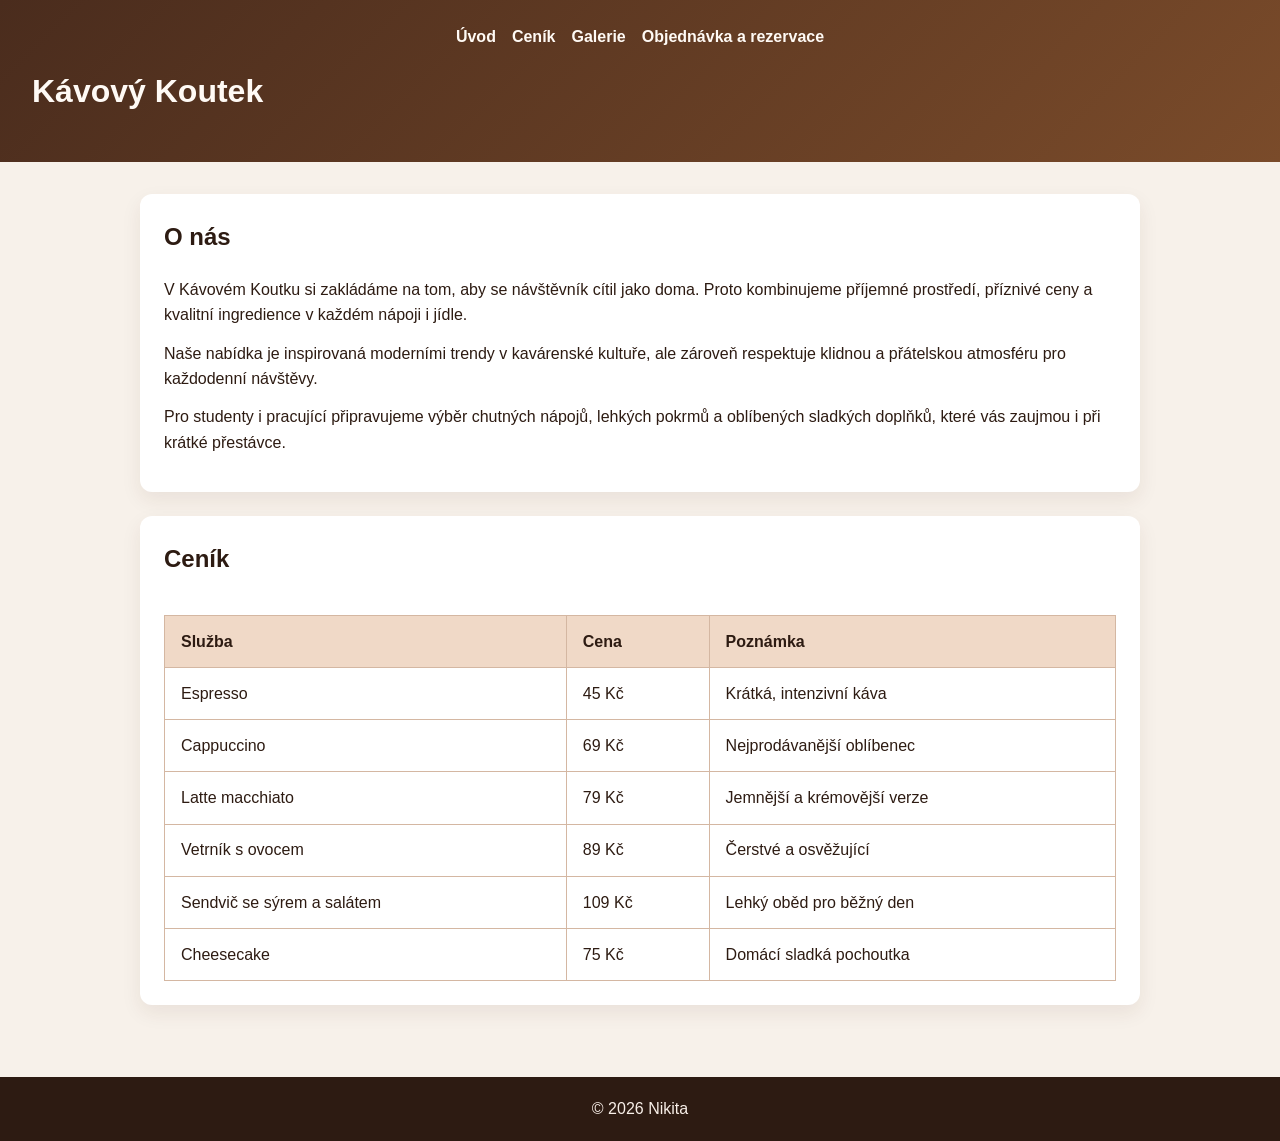
==== cenik.html @ b5984527 "Přidání webu a objednávek" ====
<!DOCTYPE html>
<html lang="cs">
  <head>
    <meta charset="UTF-8" />
    <meta name="viewport" content="width=device-width, initial-scale=1.0" />
    <title>Kávový Koutek | Ceník</title>
    <link rel="stylesheet" href="style.css" />
  </head>
  <body>
    <header>
      <nav aria-label="Hlavní navigace">
        <a href="index.html">Úvod</a>
        <a href="cenik.html">Ceník</a>
        <a href="galerie.html">Galerie</a>
        <a href="objednavka.html">Objednávka a rezervace</a>
      </nav>
      <h1>Kávový Koutek</h1>
    </header>

    <main>
      <section>
        <h2>O nás</h2>
        <p>
          V Kávovém Koutku si zakládáme na tom, aby se návštěvník cítil jako doma.
          Proto kombinujeme příjemné prostředí, příznivé ceny a kvalitní ingredience v každém nápoji i jídle.
        </p>
        <p>
          Naše nabídka je inspirovaná moderními trendy v kavárenské kultuře, ale zároveň respektuje klidnou a přátelskou atmosféru pro každodenní návštěvy.
        </p>
        <p>
          Pro studenty i pracující připravujeme výběr chutných nápojů, lehkých pokrmů a oblíbených sladkých doplňků, které vás zaujmou i při krátké přestávce.
        </p>
      </section>

      <section>
        <h2>Ceník</h2>
        <div class="table-wrap">
          <table>
            <thead>
              <tr>
                <th>Služba</th>
                <th>Cena</th>
                <th>Poznámka</th>
              </tr>
            </thead>
            <tbody>
              <tr>
                <td>Espresso</td>
                <td>45 Kč</td>
                <td>Krátká, intenzivní káva</td>
              </tr>
              <tr>
                <td>Cappuccino</td>
                <td>69 Kč</td>
                <td>Nejprodávanější oblíbenec</td>
              </tr>
              <tr>
                <td>Latte macchiato</td>
                <td>79 Kč</td>
                <td>Jemnější a krémovější verze</td>
              </tr>
              <tr>
                <td>Vetrník s ovocem</td>
                <td>89 Kč</td>
                <td>Čerstvé a osvěžující</td>
              </tr>
              <tr>
                <td>Sendvič se sýrem a salátem</td>
                <td>109 Kč</td>
                <td>Lehký oběd pro běžný den</td>
              </tr>
              <tr>
                <td>Cheesecake</td>
                <td>75 Kč</td>
                <td>Domácí sladká pochoutka</td>
              </tr>
            </tbody>
          </table>
        </div>
      </section>
    </main>

    <footer>
      © 2026 Nikita
    </footer>
  </body>
</html>
---- style.css ----
body {
  margin: 0;
  font-family: Arial, sans-serif;
  line-height: 1.6;
  background-color: #f7f1ea;
  color: #2d1b12;
}

header {
  background: linear-gradient(135deg, #4a2c1d, #7a4b2a);
  color: #fffaf5;
  padding: 1.5rem 2rem;
}

nav {
  display: flex;
  flex-wrap: wrap;
  gap: 1rem;
  justify-content: center;
  margin-bottom: 1rem;
}

nav a {
  color: #fffaf5;
  text-decoration: none;
  font-weight: bold;
}

nav a:hover {
  text-decoration: underline;
}

h1, h2, h3 {
  margin-top: 0;
}

main {
  max-width: 1000px;
  margin: 0 auto;
  padding: 2rem 1.2rem 3rem;
}

section {
  background: #fff;
  border-radius: 12px;
  padding: 1.5rem;
  margin-bottom: 1.5rem;
  box-shadow: 0 8px 20px rgba(74, 44, 29, 0.08);
}

p {
  margin: 0.8rem 0;
}

ul {
  padding-left: 1.2rem;
}

.booking-form fieldset {
  border: 0;
  margin: 0 0 1.5rem;
  padding: 0;
}

.booking-form legend {
  font-size: 1.15rem;
  font-weight: bold;
  margin-bottom: 0.75rem;
}

.form-options,
.form-grid {
  display: grid;
  gap: 1rem;
  grid-template-columns: repeat(2, minmax(0, 1fr));
}

.form-options {
  grid-template-columns: repeat(2, minmax(0, 1fr));
}

.form-options label,
.form-field {
  display: grid;
  gap: 0.4rem;
}

.form-options label {
  align-items: center;
  background: #faf5f1;
  border: 1px solid #d4b7a2;
  border-radius: 8px;
  cursor: pointer;
  display: flex;
  font-weight: bold;
  min-height: 48px;
  padding: 0.75rem 1rem;
}

.form-field {
  margin-bottom: 1rem;
}

.form-field label {
  font-weight: bold;
}

.form-field input,
.form-field select,
.form-field textarea {
  background: #fff;
  border: 1px solid #9a7864;
  border-radius: 6px;
  color: inherit;
  font: inherit;
  min-height: 44px;
  padding: 0.55rem 0.7rem;
  width: 100%;
}

.form-field textarea {
  min-height: 110px;
  resize: vertical;
}

.form-options input {
  accent-color: #7a4b2a;
  margin: 0 0.55rem 0 0;
}

.form-submit {
  background: #4a2c1d;
  border: 0;
  border-radius: 6px;
  color: #fffaf5;
  cursor: pointer;
  font: inherit;
  font-weight: bold;
  min-height: 48px;
  padding: 0.7rem 1.2rem;
}

.form-submit:hover {
  background: #7a4b2a;
}

.form-note {
  color: #5a3b2d;
  font-size: 0.95rem;
}

.table-wrap {
  overflow-x: auto;
}

table {
  width: 100%;
  border-collapse: collapse;
  margin-top: 1rem;
}

th, td {
  border: 1px solid #d4b7a2;
  padding: 0.8rem 1rem;
  text-align: left;
}

th {
  background: #f0d9c7;
}

.gallery {
  display: grid;
  grid-template-columns: repeat(auto-fit, minmax(220px, 1fr));
  gap: 1.5rem;
}

figure {
  margin: 0;
  background: #faf5f1;
  border: 1px solid #e5d3c4;
  border-radius: 10px;
  padding: 0.8rem;
}

figure img {
  width: 100%;
  height: auto;
  display: block;
  border-radius: 8px;
}

figcaption {
  margin-top: 0.6rem;
  font-size: 0.95rem;
  color: #5a3b2d;
}

footer {
  text-align: center;
  padding: 1.2rem;
  background: #2d1b12;
  color: #f8efe8;
}

@media (max-width: 600px) {
  header {
    padding: 1rem;
  }

  nav {
    justify-content: flex-start;
  }

  .form-options,
  .form-grid {
    grid-template-columns: 1fr;
  }
}
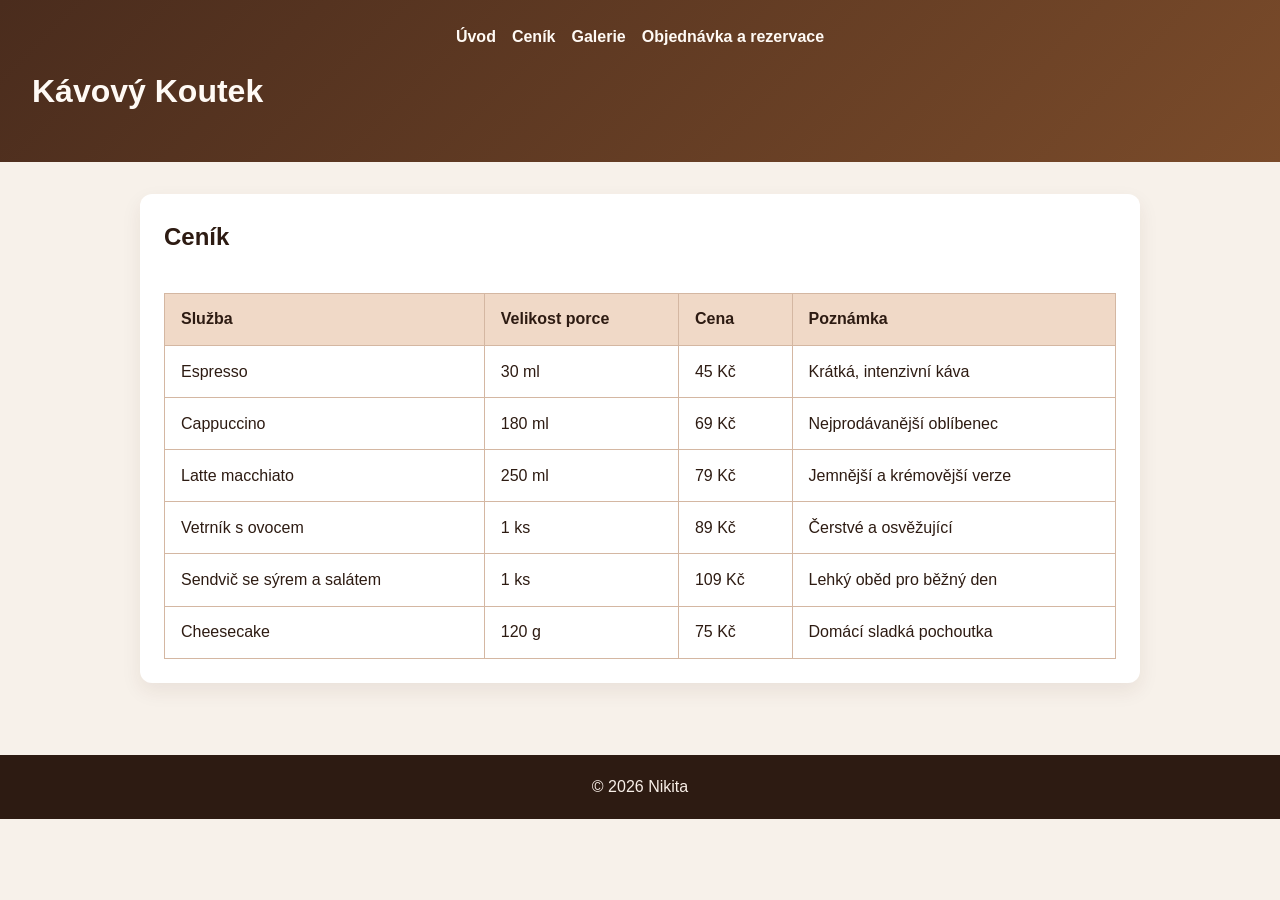
==== commit 37a6f3a4: "Update cafe pages and menu servings" ====
--- a/cenik.html
+++ b/cenik.html
@@ -19,26 +19,13 @@
 
     <main>
       <section>
-        <h2>O nás</h2>
-        <p>
-          V Kávovém Koutku si zakládáme na tom, aby se návštěvník cítil jako doma.
-          Proto kombinujeme příjemné prostředí, příznivé ceny a kvalitní ingredience v každém nápoji i jídle.
-        </p>
-        <p>
-          Naše nabídka je inspirovaná moderními trendy v kavárenské kultuře, ale zároveň respektuje klidnou a přátelskou atmosféru pro každodenní návštěvy.
-        </p>
-        <p>
-          Pro studenty i pracující připravujeme výběr chutných nápojů, lehkých pokrmů a oblíbených sladkých doplňků, které vás zaujmou i při krátké přestávce.
-        </p>
-      </section>
-
-      <section>
         <h2>Ceník</h2>
         <div class="table-wrap">
           <table>
             <thead>
               <tr>
                 <th>Služba</th>
+                <th>Velikost porce</th>
                 <th>Cena</th>
                 <th>Poznámka</th>
               </tr>
@@ -46,31 +33,37 @@
             <tbody>
               <tr>
                 <td>Espresso</td>
+                <td>30 ml</td>
                 <td>45 Kč</td>
                 <td>Krátká, intenzivní káva</td>
               </tr>
               <tr>
                 <td>Cappuccino</td>
+                <td>180 ml</td>
                 <td>69 Kč</td>
                 <td>Nejprodávanější oblíbenec</td>
               </tr>
               <tr>
                 <td>Latte macchiato</td>
+                <td>250 ml</td>
                 <td>79 Kč</td>
                 <td>Jemnější a krémovější verze</td>
               </tr>
               <tr>
                 <td>Vetrník s ovocem</td>
+                <td>1 ks</td>
                 <td>89 Kč</td>
                 <td>Čerstvé a osvěžující</td>
               </tr>
               <tr>
                 <td>Sendvič se sýrem a salátem</td>
+                <td>1 ks</td>
                 <td>109 Kč</td>
                 <td>Lehký oběd pro běžný den</td>
               </tr>
               <tr>
                 <td>Cheesecake</td>
+                <td>120 g</td>
                 <td>75 Kč</td>
                 <td>Domácí sladká pochoutka</td>
               </tr>
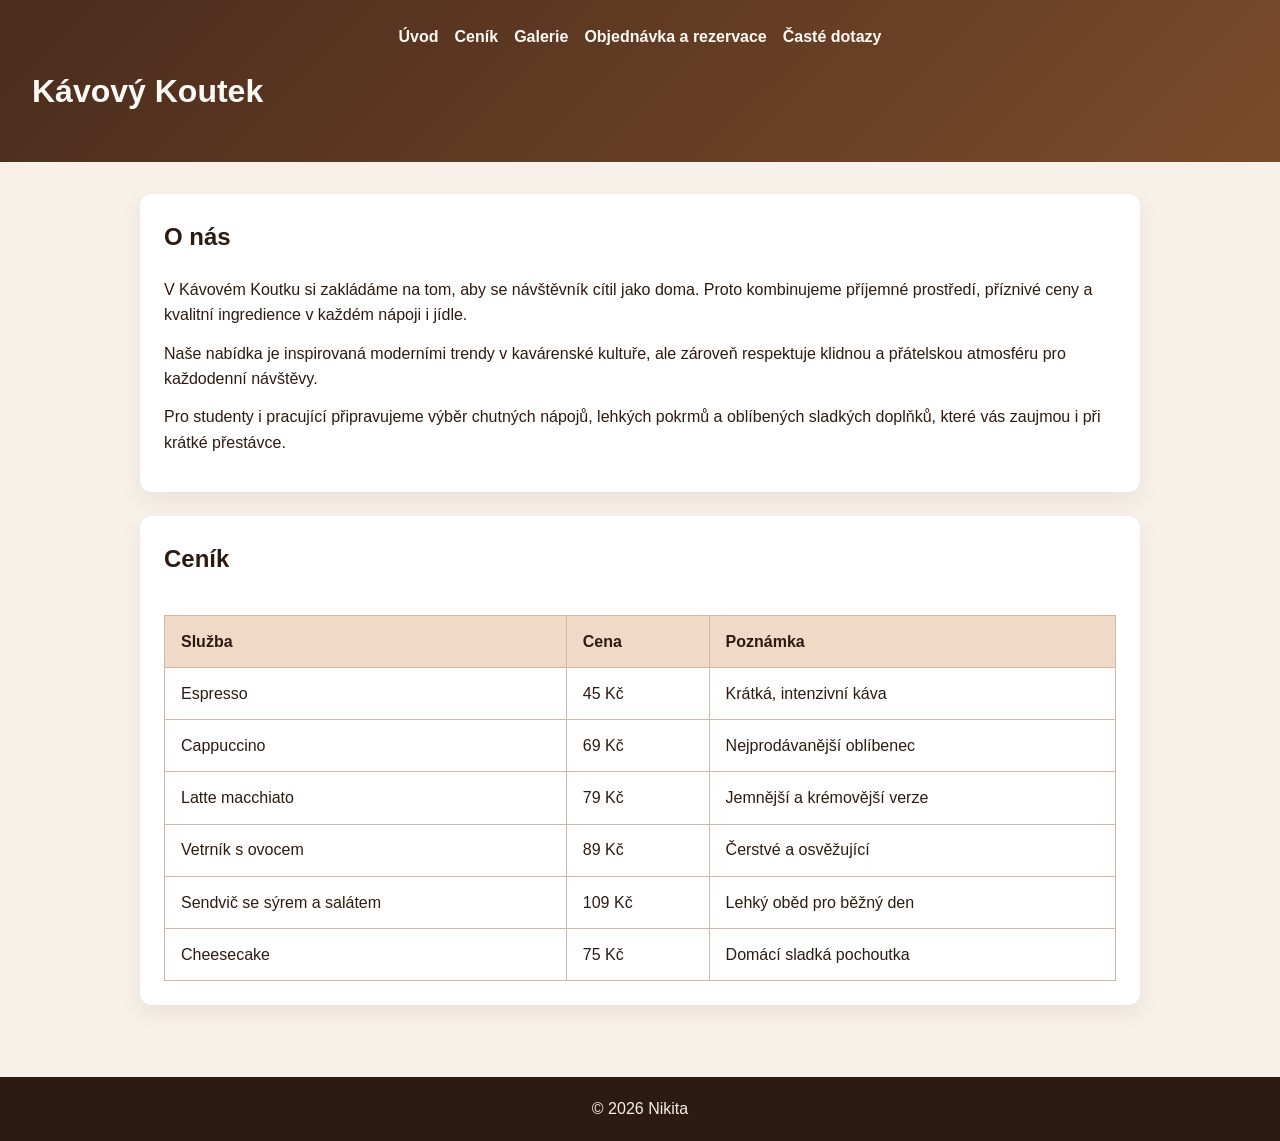
==== commit 1747fde5: "Update cenik.html" ====
--- a/cenik.html
+++ b/cenik.html
@@ -13,11 +13,26 @@
         <a href="cenik.html">Ceník</a>
         <a href="galerie.html">Galerie</a>
         <a href="objednavka.html">Objednávka a rezervace</a>
+        <a href="dotazy.html">Časté dotazy</a>
       </nav>
       <h1>Kávový Koutek</h1>
     </header>
 
     <main>
+      <section>
+        <h2>O nás</h2>
+        <p>
+          V Kávovém Koutku si zakládáme na tom, aby se návštěvník cítil jako doma.
+          Proto kombinujeme příjemné prostředí, příznivé ceny a kvalitní ingredience v každém nápoji i jídle.
+        </p>
+        <p>
+          Naše nabídka je inspirovaná moderními trendy v kavárenské kultuře, ale zároveň respektuje klidnou a přátelskou atmosféru pro každodenní návštěvy.
+        </p>
+        <p>
+          Pro studenty i pracující připravujeme výběr chutných nápojů, lehkých pokrmů a oblíbených sladkých doplňků, které vás zaujmou i při krátké přestávce.
+        </p>
+      </section>
+
       <section>
         <h2>Ceník</h2>
         <div class="table-wrap">
@@ -25,7 +40,6 @@
             <thead>
               <tr>
                 <th>Služba</th>
-                <th>Velikost porce</th>
                 <th>Cena</th>
                 <th>Poznámka</th>
               </tr>
@@ -33,37 +47,31 @@
             <tbody>
               <tr>
                 <td>Espresso</td>
-                <td>30 ml</td>
                 <td>45 Kč</td>
                 <td>Krátká, intenzivní káva</td>
               </tr>
               <tr>
                 <td>Cappuccino</td>
-                <td>180 ml</td>
                 <td>69 Kč</td>
                 <td>Nejprodávanější oblíbenec</td>
               </tr>
               <tr>
                 <td>Latte macchiato</td>
-                <td>250 ml</td>
                 <td>79 Kč</td>
                 <td>Jemnější a krémovější verze</td>
               </tr>
               <tr>
                 <td>Vetrník s ovocem</td>
-                <td>1 ks</td>
                 <td>89 Kč</td>
                 <td>Čerstvé a osvěžující</td>
               </tr>
               <tr>
                 <td>Sendvič se sýrem a salátem</td>
-                <td>1 ks</td>
                 <td>109 Kč</td>
                 <td>Lehký oběd pro běžný den</td>
               </tr>
               <tr>
                 <td>Cheesecake</td>
-                <td>120 g</td>
                 <td>75 Kč</td>
                 <td>Domácí sladká pochoutka</td>
               </tr>
